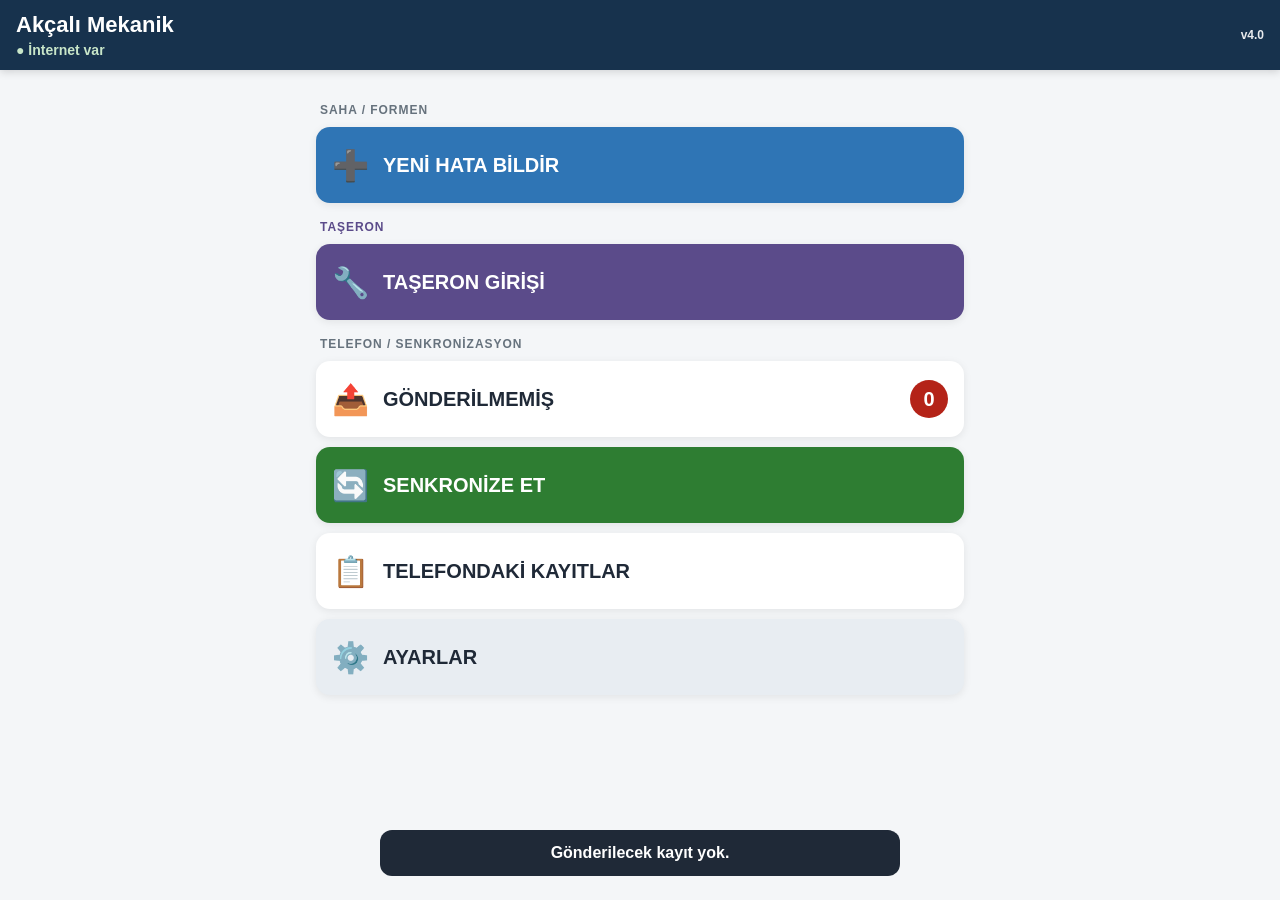
==== index.html @ 59348dcc "Add files via upload" ====
<!doctype html>
<html lang="tr">
<head>
  <meta charset="utf-8">
  <meta name="viewport" content="width=device-width,initial-scale=1,viewport-fit=cover">
  <meta name="theme-color" content="#17324D">
  <meta name="apple-mobile-web-app-capable" content="yes">
  <meta name="apple-mobile-web-app-status-bar-style" content="default">
  <meta name="apple-mobile-web-app-title" content="Akçalı Mekanik">
  <meta name="format-detection" content="telephone=no">
  <title>Akçalı Mekanik</title>
  <link rel="manifest" href="./manifest.webmanifest">
  <link rel="apple-touch-icon" sizes="180x180" href="./apple-touch-icon.png">
  <link rel="icon" type="image/png" sizes="192x192" href="./icon-192.png">
  <link rel="stylesheet" href="./styles.css">
</head>
<body>
<header class="app-header">
  <div>
    <h1>Akçalı Mekanik</h1>
    <p id="connectionStatus" class="status offline">Bağlantı kontrol ediliyor…</p>
  </div>
  <span id="versionLabel" class="version">v4.0</span>
</header>

<main class="container">
  <section id="iosInstallCard" class="install-card" hidden>
    <strong>📱 Telefona kur</strong>
    <p>iPhone: Safari → Paylaş → Ana Ekrana Ekle. Android: Chrome → Uygulamayı yükle / Ana ekrana ekle.</p>
    <button id="hideInstallCard" class="small-btn">Anladım</button>
  </section>

  <section id="homeView" class="view active">
    <div class="role-label">SAHA / FORMEN</div>
    <button class="home-btn primary" data-go="newView">
      <span class="icon">➕</span><span>YENİ HATA BİLDİR</span>
    </button>

    <div class="role-label contractor-label">TAŞERON</div>
    <button id="contractorHomeBtn" class="home-btn contractor">
      <span class="icon">🔧</span>
      <span id="contractorHomeText">TAŞERON GİRİŞİ</span>
    </button>

    <div class="role-label">TELEFON / SENKRONİZASYON</div>
    <button class="home-btn" data-go="pendingView">
      <span class="icon">📤</span><span>GÖNDERİLMEMİŞ</span>
      <strong id="pendingBadge" class="badge">0</strong>
    </button>

    <button id="syncBtn" class="home-btn success">
      <span class="icon">🔄</span><span>SENKRONİZE ET</span>
    </button>

    <button class="home-btn" data-go="recordsView">
      <span class="icon">📋</span><span>TELEFONDAKİ KAYITLAR</span>
    </button>

    <button class="home-btn secondary" data-go="settingsView">
      <span class="icon">⚙️</span><span>AYARLAR</span>
    </button>
  </section>

  <section id="newView" class="view">
    <div class="section-head">
      <button class="back-btn" data-go="homeView" aria-label="Geri">←</button>
      <div>
        <h2>Yeni Hata</h2>
        <p class="subtitle">Sırayla seç, açıklamayı yaz ve fotoğrafı ekle.</p>
      </div>
    </div>

    <form id="issueForm">
      <div class="field-card">
        <label for="blockSelect"><span class="step">1</span> Blok</label>
        <select id="blockSelect" required><option value="">Blok seç</option></select>
      </div>

      <div class="field-card">
        <label for="floorSelect"><span class="step">2</span> Kat</label>
        <select id="floorSelect" required><option value="">Kat seç</option></select>
      </div>

      <div class="field-card">
        <label for="locationInput"><span class="step">3</span> Mahal / Daire / Şaft</label>
        <input id="locationInput" type="text" enterkeyhint="done" maxlength="120" placeholder="Örn: Daire 21 Banyo" autocomplete="off" required>
      </div>

      <div class="field-card">
        <label for="issueSelect"><span class="step">4</span> Hata Türü</label>
        <select id="issueSelect" required><option value="">Hata türü seç</option></select>
      </div>

      <div class="field-card">
        <label for="prioritySelect"><span class="step">5</span> Öncelik</label>
        <select id="prioritySelect" required><option value="">Öncelik seç</option></select>
        <p class="field-hint"><b>Kritik:</b> kapatılacak imalat, güvenlik veya ciddi yeniden iş riski.</p>
      </div>

      <div class="field-card">
        <label for="contractorSelect"><span class="step">6</span> Sorumlu Taşeron</label>
        <select id="contractorSelect" required><option value="">Taşeron seç</option></select>
      </div>

      <div class="field-card">
        <label for="foremanSelect"><span class="step">7</span> Sorumlu Formen</label>
        <select id="foremanSelect" required><option value="">Formen seç</option></select>
      </div>

      <div class="field-card">
        <label for="noteInput"><span class="step">8</span> Kısa Açıklama</label>
        <textarea id="noteInput" rows="3" maxlength="250" placeholder="Örn: Pis su hattı ters eğimli" required></textarea>
        <div class="note-tools">
          <span class="field-hint">Zorunlu · en fazla 250 karakter</span>
          <button id="voiceBtn" type="button" class="voice-btn compact">🎙️ SESLE YAZ</button>
        </div>
      </div>

      <div class="field-card">
        <label for="termSelect"><span class="step">9</span> Termin Süresi</label>
        <select id="termSelect" required><option value="">Termin seç</option></select>
        <p id="duePreview" class="due-preview">Termin tarihi seçime göre hesaplanacak.</p>
      </div>

      <div class="field-card">
        <label for="photoInput"><span class="step">10</span> Hata Fotoğrafı</label>
        <input id="photoInput" class="photo-input" type="file" accept="image/*" required>
        <p class="field-hint">📷 Kamera açılmazsa Galeri / Fotoğraflar seçeneğini kullan.</p>
        <img id="photoPreview" class="photo-preview" hidden alt="Hata fotoğrafı önizleme">
      </div>

      <button type="submit" class="submit-btn save-btn">✅ HATAYI KAYDET</button>
    </form>
  </section>

  <section id="contractorLoginView" class="view">
    <div class="section-head">
      <button class="back-btn" data-go="homeView" aria-label="Geri">←</button>
      <div>
        <h2>Taşeron Girişi</h2>
        <p class="subtitle">Firmanı seç ve 4 haneli PIN'i gir.</p>
      </div>
    </div>

    <div class="field-card">
      <label for="contractorLoginSelect">Firma</label>
      <select id="contractorLoginSelect"><option value="">Firma seç</option></select>
    </div>

    <div class="field-card">
      <label for="contractorPin">4 Haneli PIN</label>
      <input id="contractorPin" type="password" inputmode="numeric" pattern="[0-9]*" maxlength="4" autocomplete="one-time-code" enterkeyhint="done" placeholder="••••">
      <p class="field-hint">PIN, mekanik ofis tarafından firmaya verilir.</p>
    </div>

    <label class="remember-row">
      <input id="rememberContractor" type="checkbox" checked>
      <span>Bu telefonu hatırla</span>
    </label>

    <button id="contractorLoginBtn" class="submit-btn contractor-action">🔐 GİRİŞ YAP</button>
    <p id="contractorLoginResult" class="help">İlk giriş için internet gerekir. Sonraki kullanımda telefon firmayı hatırlayabilir.</p>
  </section>

  <section id="contractorPanelView" class="view">
    <div class="section-head">
      <button class="back-btn" data-go="homeView" aria-label="Geri">←</button>
      <div class="grow">
        <h2 id="contractorPanelTitle">Taşeron Paneli</h2>
        <p id="contractorPanelStatus" class="subtitle">İşler yükleniyor…</p>
      </div>
      <button id="contractorLogoutBtn" class="small-btn danger-outline">Çıkış</button>
    </div>

    <div class="summary-grid">
      <div class="summary-box"><strong id="contractorOpenCount">0</strong><span>Açık</span></div>
      <div class="summary-box warning"><strong id="contractorOverdueCount">0</strong><span>Gecikmiş</span></div>
      <div class="summary-box waiting"><strong id="contractorWaitingCount">0</strong><span>Kontrol Bekliyor</span></div>
    </div>

    <button id="refreshContractorBtn" class="submit-btn contractor-action">↻ İŞLERİ YENİLE</button>
    <div id="contractorIssueList" class="card-list"></div>
  </section>

  <section id="correctionView" class="view">
    <div class="section-head">
      <button id="correctionBackBtn" class="back-btn" aria-label="Geri">←</button>
      <div>
        <h2>Düzeltme Bildir</h2>
        <p id="correctionRecordLabel" class="subtitle"></p>
      </div>
    </div>

    <div id="correctionIssueSummary" class="card"></div>

    <form id="correctionForm">
      <div class="field-card">
        <label for="correctionNote">Düzeltme Açıklaması</label>
        <textarea id="correctionNote" rows="3" maxlength="250" placeholder="Örn: Eksik kelepçeler tamamlandı" required></textarea>
        <p class="field-hint">Zorunlu · en fazla 250 karakter</p>
      </div>

      <div class="field-card">
        <label for="correctionPhotoInput">Düzeltme Fotoğrafı</label>
        <input id="correctionPhotoInput" class="photo-input" type="file" accept="image/*" required>
        <p class="field-hint">Kamera açılmazsa Galeri / Fotoğraflar seçeneğini kullan.</p>
        <img id="correctionPhotoPreview" class="photo-preview" hidden alt="Düzeltme fotoğrafı önizleme">
      </div>

      <button type="submit" class="submit-btn success-action">✅ DÜZELTMEYİ BİLDİR</button>
    </form>
  </section>

  <section id="pendingView" class="view">
    <div class="section-head">
      <button class="back-btn" data-go="homeView" aria-label="Geri">←</button>
      <h2>Gönderilmemiş</h2>
    </div>
    <div id="pendingList" class="card-list"></div>
    <button id="pendingSyncBtn" class="submit-btn">🔄 ŞİMDİ SENKRONİZE ET</button>
  </section>

  <section id="recordsView" class="view">
    <div class="section-head">
      <button class="back-btn" data-go="homeView" aria-label="Geri">←</button>
      <h2>Telefondaki Kayıtlar</h2>
    </div>
    <div id="recordsList" class="card-list"></div>
  </section>

  <section id="settingsView" class="view">
    <div class="section-head">
      <button class="back-btn" data-go="homeView" aria-label="Geri">←</button>
      <h2>Ayarlar</h2>
    </div>

    <label for="deviceName">Bu telefon / kullanıcı</label>
    <input id="deviceName" type="text" enterkeyhint="done" placeholder="Örn: Ahmet Formen">

    <label for="apiUrl">Bulut bağlantısı</label>
    <input id="apiUrl" type="url" enterkeyhint="done" inputmode="url" placeholder="https://script.google.com/macros/s/.../exec">

    <div class="settings-actions">
      <button id="testApiBtn" type="button" class="small-action">🔌 BAĞLANTIYI TEST ET</button>
      <button id="refreshConfigBtn" type="button" class="small-action">↻ LİSTELERİ GÜNCELLE</button>
      <button id="checkUpdateBtn" type="button" class="small-action">⬆️ GÜNCELLEMEYİ KONTROL ET</button>
    </div>

    <p id="apiTestResult" class="help">Bulut bağlantısı boşsa kayıtlar yalnızca telefonda kalır.</p>

    <button id="saveSettingsBtn" class="submit-btn">💾 AYARLARI KAYDET</button>
    <button id="exportBtn" class="submit-btn secondary-action">⬇️ CSV YEDEĞİ AL</button>
    <button id="purgeSyncedBtn" class="submit-btn danger-action">🧹 GÖNDERİLMİŞ KAYITLARI TELEFONDAN TEMİZLE</button>
  </section>

  <button id="keyboardDoneBtn" type="button" class="keyboard-done" hidden>⌨️ KLAVYEYİ KAPAT</button>
  <div id="toast" class="toast" hidden></div>
</main>

<script src="./app.js"></script>
</body>
</html>
---- styles.css ----
*{box-sizing:border-box}
:root{
  --navy:#17324D;--blue:#2F75B5;--green:#2E7D32;--red:#B42318;--amber:#B7791F;
  --purple:#5B4B8A;--bg:#F4F6F8;--text:#1F2937;--muted:#687582;--card:#FFFFFF;--border:#D6DCE2;
}
html,body{margin:0;padding:0;background:var(--bg);color:var(--text);font-family:-apple-system,BlinkMacSystemFont,"Segoe UI",Arial,sans-serif}
body{min-height:100vh;padding-bottom:env(safe-area-inset-bottom)}
button,input,select,textarea{font:inherit}
button{touch-action:manipulation;-webkit-tap-highlight-color:transparent}
.app-header{
  position:sticky;top:0;z-index:10;display:flex;align-items:center;justify-content:space-between;gap:12px;
  padding:calc(12px + env(safe-area-inset-top)) 16px 12px;background:var(--navy);color:#fff;
  box-shadow:0 2px 8px rgba(0,0,0,.15)
}
.app-header h1{font-size:22px;margin:0 0 4px}.version{font-size:12px;opacity:.9;font-weight:800}
.status{margin:0;font-size:14px;font-weight:800}.status.online{color:#C8E6C9}.status.offline{color:#FFE082}
.container{max-width:680px;margin:0 auto;padding:16px}.view{display:none}.view.active{display:block}
.install-card{background:#E8F1F8;border:2px solid #9CC3DF;border-radius:14px;padding:14px;margin-bottom:14px}
.install-card p{margin:8px 0 10px;line-height:1.4}
.role-label{margin:17px 4px 3px;font-size:12px;letter-spacing:.08em;font-weight:900;color:#66727D}
.contractor-label{color:var(--purple)}
.home-btn,.submit-btn{
  width:100%;min-height:76px;margin:10px 0;padding:16px;border:0;border-radius:14px;background:#fff;color:var(--text);
  box-shadow:0 2px 8px rgba(0,0,0,.08);font-size:20px;font-weight:850;text-align:left;
  display:flex;align-items:center;gap:14px;position:relative
}
.home-btn.primary,.submit-btn{background:var(--blue);color:#fff}.home-btn.success{background:var(--green);color:#fff}
.home-btn.secondary{background:#E8EDF2}.home-btn.contractor{background:var(--purple);color:#fff}
.icon{font-size:30px}.badge{margin-left:auto;display:inline-flex;align-items:center;justify-content:center;min-width:38px;height:38px;border-radius:999px;background:var(--red);color:#fff}
.section-head{display:flex;align-items:center;gap:12px;margin-bottom:14px}.section-head h2{margin:0;font-size:24px}.grow{flex:1}
.subtitle{margin:3px 0 0;color:var(--muted);font-size:14px}
.back-btn,.small-btn,.voice-btn,.small-action{border:0;border-radius:10px;background:#E8EDF2;padding:11px 14px;font-weight:800}
.back-btn{font-size:28px;line-height:1}.small-btn{color:var(--navy)}.danger-outline{color:var(--red);border:1px solid #E2B8B4;background:#fff}
.field-card{background:#fff;border:1px solid #E3E7EB;border-radius:14px;padding:13px 14px;margin:11px 0;box-shadow:0 1px 4px rgba(0,0,0,.04)}
label{display:flex;align-items:center;gap:9px;font-size:18px;font-weight:850;margin:0 0 9px}
.step{display:inline-flex;align-items:center;justify-content:center;width:29px;height:29px;border-radius:50%;background:var(--navy);color:white;font-size:15px;flex:0 0 auto}
input,select,textarea{width:100%;border:2px solid var(--border);border-radius:12px;padding:14px;background:#fff;font-size:19px;min-height:56px;color:var(--text)}
select{font-weight:700}select:invalid{color:var(--muted)}textarea{resize:vertical;font-size:17px}
.photo-input{font-size:16px;padding:11px}.photo-preview{width:100%;max-height:320px;object-fit:contain;margin-top:10px;border-radius:12px;background:#111}
.note-tools{display:flex;align-items:center;justify-content:space-between;gap:10px;margin-top:8px}.field-hint{margin:8px 2px 0;font-size:13px;color:var(--muted);line-height:1.35}
.voice-btn.compact{width:auto;min-height:44px;margin-top:0;white-space:nowrap}.due-preview{margin:9px 2px 0;font-weight:800;color:var(--navy)}
.submit-btn{text-align:center;justify-content:center}.save-btn{min-height:82px;font-size:22px;margin-top:16px}.secondary-action{background:#546E7A}
.danger-action{background:#8B2E2E}.contractor-action{background:var(--purple)}.success-action{background:var(--green)}
.settings-actions{display:grid;grid-template-columns:1fr 1fr;gap:8px;margin-top:10px}.small-action{min-height:48px}
.help{background:#FFF8E1;border-left:5px solid #D69E2E;padding:12px;border-radius:8px;line-height:1.45}
.remember-row{background:#fff;border:1px solid var(--border);border-radius:12px;padding:13px;margin:12px 0;font-size:16px}.remember-row input{width:24px;min-height:24px}
.summary-grid{display:grid;grid-template-columns:repeat(3,1fr);gap:8px;margin:10px 0}.summary-box{background:#fff;border-radius:12px;padding:12px;text-align:center;border:1px solid var(--border)}
.summary-box strong{display:block;font-size:27px;color:var(--navy)}.summary-box span{font-size:12px;font-weight:800;color:var(--muted)}
.summary-box.warning strong{color:var(--red)}.summary-box.waiting strong{color:var(--purple)}
.card-list{display:grid;gap:12px;margin:12px 0}.card{background:var(--card);border:1px solid var(--border);border-radius:14px;padding:14px;box-shadow:0 1px 5px rgba(0,0,0,.06)}
.card h3{margin:0 0 8px;font-size:18px}.card p{margin:5px 0;font-size:15px;line-height:1.35}.card img{width:100%;max-height:260px;object-fit:contain;border-radius:10px;margin-top:8px;background:#F2F2F2}
.card-actions{display:grid;gap:8px;margin-top:12px}.card-action{width:100%;border:0;border-radius:10px;padding:13px;font-weight:850;font-size:16px;background:var(--purple);color:#fff}
.card-action[disabled]{background:#A8ADB4;color:#fff}
.tag{display:inline-block;margin:3px 4px 3px 0;padding:5px 9px;border-radius:999px;font-size:12px;font-weight:850}
.tag.pending{background:#FFF3CD;color:#7A5A00}.tag.synced{background:#D7F0DB;color:#1C6B2C}.tag.critical{background:#FDE2E0;color:#9C1C16}
.tag.high{background:#FCE8D5;color:#9A4B00}.tag.normal{background:#E5EEF8;color:#245A86}.tag.low{background:#E9F3EA;color:#2F6C35}
.tag.overdue{background:#FDE2E0;color:#9C1C16}.tag.waiting{background:#ECE7F7;color:#55417F}.tag.rejected{background:#FFE4CC;color:#8B4600}
.photo-link{display:inline-block;margin-top:8px;font-weight:800;color:var(--blue);text-decoration:none}
.empty-card{text-align:center;color:var(--muted)}
.keyboard-done{position:fixed;right:14px;bottom:calc(14px + env(safe-area-inset-bottom));z-index:120;border:0;border-radius:12px;padding:12px 14px;background:var(--navy);color:#fff;font-weight:850;font-size:15px;box-shadow:0 3px 12px rgba(0,0,0,.22)}
.toast{position:fixed;left:50%;bottom:calc(24px + env(safe-area-inset-bottom));transform:translateX(-50%);width:min(90vw,520px);padding:14px;border-radius:12px;background:#1F2937;color:#fff;font-weight:800;text-align:center;z-index:150}
@media(max-width:430px){
  .home-btn{font-size:18px}.settings-actions{grid-template-columns:1fr}.field-card{padding:12px}.save-btn{font-size:20px}
  .note-tools{align-items:stretch;flex-direction:column}.voice-btn.compact{width:100%}.summary-grid{grid-template-columns:1fr 1fr 1fr}
}
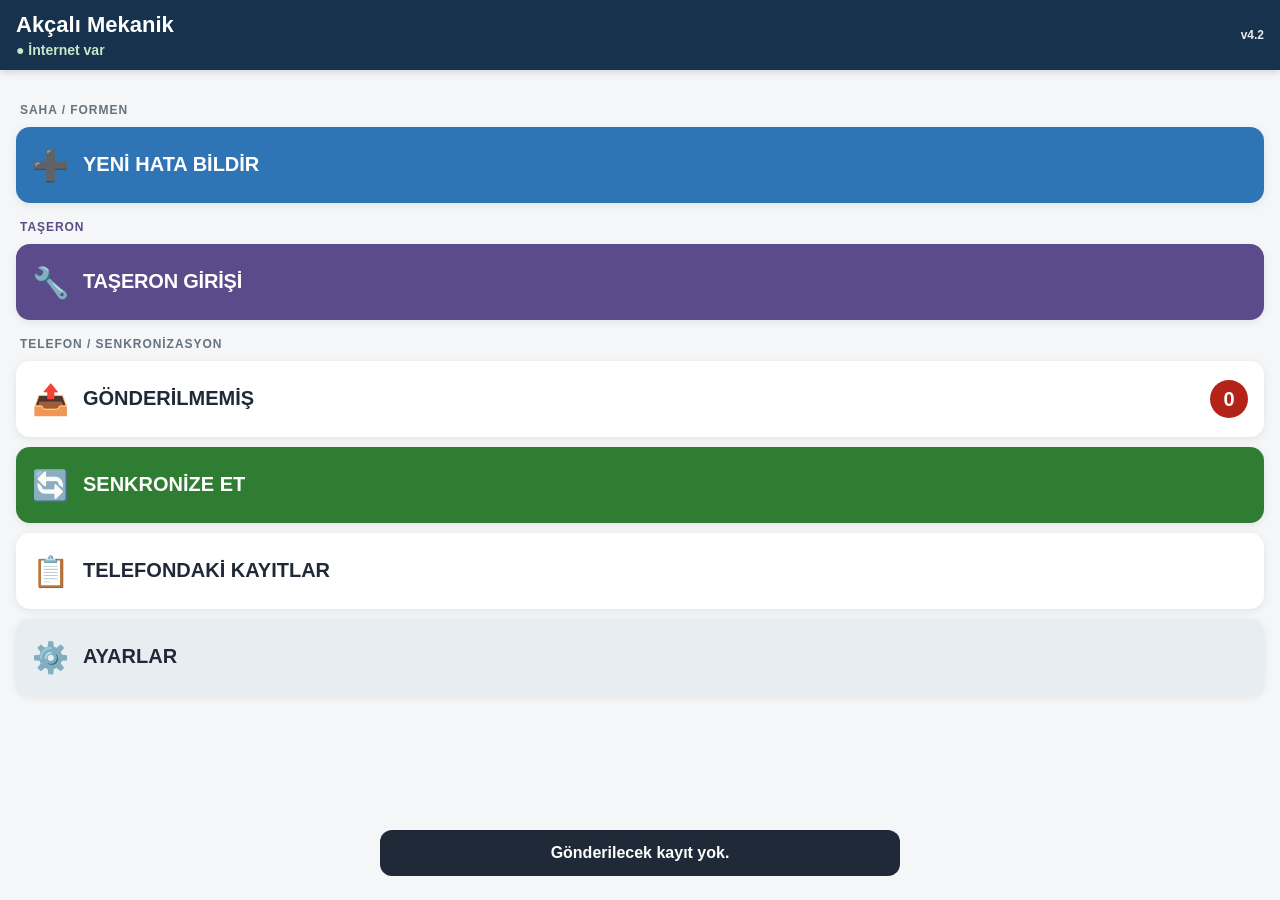
==== commit 9fb073ba: "Add files via upload" ====
--- a/index.html
+++ b/index.html
@@ -20,7 +20,7 @@
     <h1>Akçalı Mekanik</h1>
     <p id="connectionStatus" class="status offline">Bağlantı kontrol ediliyor…</p>
   </div>
-  <span id="versionLabel" class="version">v4.0</span>
+  <span id="versionLabel" class="version">v4.2</span>
 </header>
 
 <main class="container">
@@ -126,6 +126,7 @@
         <label for="photoInput"><span class="step">10</span> Hata Fotoğrafı</label>
         <input id="photoInput" class="photo-input" type="file" accept="image/*" required>
         <p class="field-hint">📷 Kamera açılmazsa Galeri / Fotoğraflar seçeneğini kullan.</p>
+        <p id="photoProcessStatus" class="process-status" aria-live="polite"></p>
         <img id="photoPreview" class="photo-preview" hidden alt="Hata fotoğrafı önizleme">
       </div>
 
@@ -204,6 +205,7 @@
         <label for="correctionPhotoInput">Düzeltme Fotoğrafı</label>
         <input id="correctionPhotoInput" class="photo-input" type="file" accept="image/*" required>
         <p class="field-hint">Kamera açılmazsa Galeri / Fotoğraflar seçeneğini kullan.</p>
+        <p id="correctionPhotoProcessStatus" class="process-status" aria-live="polite"></p>
         <img id="correctionPhotoPreview" class="photo-preview" hidden alt="Düzeltme fotoğrafı önizleme">
       </div>
 
--- a/styles.css
+++ b/styles.css
@@ -62,4 +62,153 @@
 @media(max-width:430px){
   .home-btn{font-size:18px}.settings-actions{grid-template-columns:1fr}.field-card{padding:12px}.save-btn{font-size:20px}
   .note-tools{align-items:stretch;flex-direction:column}.voice-btn.compact{width:100%}.summary-grid{grid-template-columns:1fr 1fr 1fr}
-}+}
+.secure-photo{
+  margin-top:10px;
+  min-height:74px;
+  display:flex;
+  align-items:center;
+  justify-content:center;
+  background:#F1F4F7;
+  border:1px dashed #B9C1C9;
+  border-radius:12px;
+  overflow:hidden;
+}
+.secure-photo img{
+  width:100%;
+  max-height:320px;
+  object-fit:contain;
+  background:#111;
+}
+.photo-load-btn{
+  width:100%;
+  min-height:58px;
+  border:0;
+  background:#E8EDF2;
+  color:#17324D;
+  font-weight:850;
+  font-size:16px;
+}
+.photo-load-btn:disabled{opacity:.7}
+.photo-error{padding:12px;color:#9C1C16;font-weight:800;text-align:center;font-size:14px}
+
+/* ===== v4.2 mobil uyumluluk / uzun isim / hızlı dokunma ===== */
+html{
+  -webkit-text-size-adjust:100%;
+  text-size-adjust:100%;
+  touch-action:manipulation;
+  overflow-x:hidden;
+}
+body{
+  width:100%;
+  max-width:100%;
+  overflow-x:hidden;
+  overscroll-behavior-y:contain;
+}
+.container,.view,.field-card,.card,.section-head,.app-header{min-width:0;max-width:100%}
+button,.home-btn,.submit-btn,.small-btn,.small-action,.card-action,.photo-load-btn{
+  touch-action:manipulation;
+  cursor:pointer;
+  user-select:none;
+  -webkit-user-select:none;
+}
+button:active,.home-btn:active,.submit-btn:active,.small-btn:active,.small-action:active,.card-action:active,.photo-load-btn:active{
+  transform:scale(.985);
+}
+button[disabled]{transform:none;cursor:default}
+
+.home-btn{align-items:center}
+.home-btn > span:not(.icon){
+  flex:1 1 auto;
+  min-width:0;
+  max-width:100%;
+  line-height:1.18;
+  white-space:normal;
+  overflow-wrap:anywhere;
+  word-break:break-word;
+}
+.home-btn.contractor > span:not(.icon){
+  font-size:clamp(15px,4.6vw,20px);
+  letter-spacing:-.01em;
+}
+.icon{flex:0 0 auto}
+.badge{flex:0 0 auto}
+
+.app-header > div{min-width:0;flex:1 1 auto}
+.app-header h1,.app-header p,
+.section-head h2,.subtitle,
+.card h3,.card p,.help,.field-hint,.due-preview{
+  max-width:100%;
+  overflow-wrap:anywhere;
+  word-break:break-word;
+}
+.version{flex:0 0 auto}
+.section-head{min-width:0}
+.section-head .grow{min-width:0;flex:1 1 auto}
+.section-head .small-btn,.section-head .back-btn{flex:0 0 auto}
+#contractorPanelTitle{
+  font-size:clamp(18px,5.4vw,24px);
+  line-height:1.08;
+  overflow-wrap:anywhere;
+  word-break:break-word;
+}
+
+input,select,textarea{
+  min-width:0;
+  max-width:100%;
+}
+select{
+  white-space:nowrap;
+  overflow:hidden;
+  text-overflow:ellipsis;
+  padding-right:42px;
+}
+option{font-size:16px}
+label{min-width:0;max-width:100%;overflow-wrap:anywhere}
+
+.card-action,.submit-btn,.small-action,.small-btn{
+  white-space:normal;
+  overflow-wrap:anywhere;
+  word-break:break-word;
+}
+.tag{
+  max-width:100%;
+  white-space:normal;
+  overflow-wrap:anywhere;
+  word-break:break-word;
+}
+.summary-grid{grid-template-columns:repeat(3,minmax(0,1fr))}
+.summary-box{min-width:0;padding:10px 6px}
+.summary-box span{display:block;overflow-wrap:anywhere;line-height:1.1}
+.secure-photo{max-width:100%}
+.secure-photo img,.photo-preview,.card img{max-width:100%;height:auto}
+.process-status{min-height:18px;margin:6px 2px 0;font-size:13px;font-weight:800;color:#546E7A}
+.process-status.ok{color:#2E7D32}
+.process-status.error{color:#B42318}
+.busy-label{opacity:.88}
+
+@media(max-width:360px){
+  .container{padding:10px}
+  .app-header{padding-left:10px;padding-right:10px}
+  .app-header h1{font-size:19px}
+  .home-btn,.submit-btn{padding:13px;gap:10px;min-height:68px}
+  .home-btn{font-size:16px}
+  .icon{font-size:25px}
+  .section-head{gap:8px}
+  .back-btn{font-size:24px;padding:9px 11px}
+  .small-btn{padding:9px 10px;font-size:13px}
+  .field-card{padding:10px}
+  label{font-size:16px}
+  input,select,textarea{font-size:17px;padding:12px}
+  .summary-box strong{font-size:23px}
+  .summary-box span{font-size:10px}
+}
+@media(max-width:320px){
+  .container{padding:8px}
+  .app-header h1{font-size:18px}
+  .status{font-size:12px}
+  .version{font-size:11px}
+  .home-btn.contractor > span:not(.icon){font-size:14px}
+  #contractorPanelTitle{font-size:17px}
+  .section-head .small-btn{font-size:12px}
+}
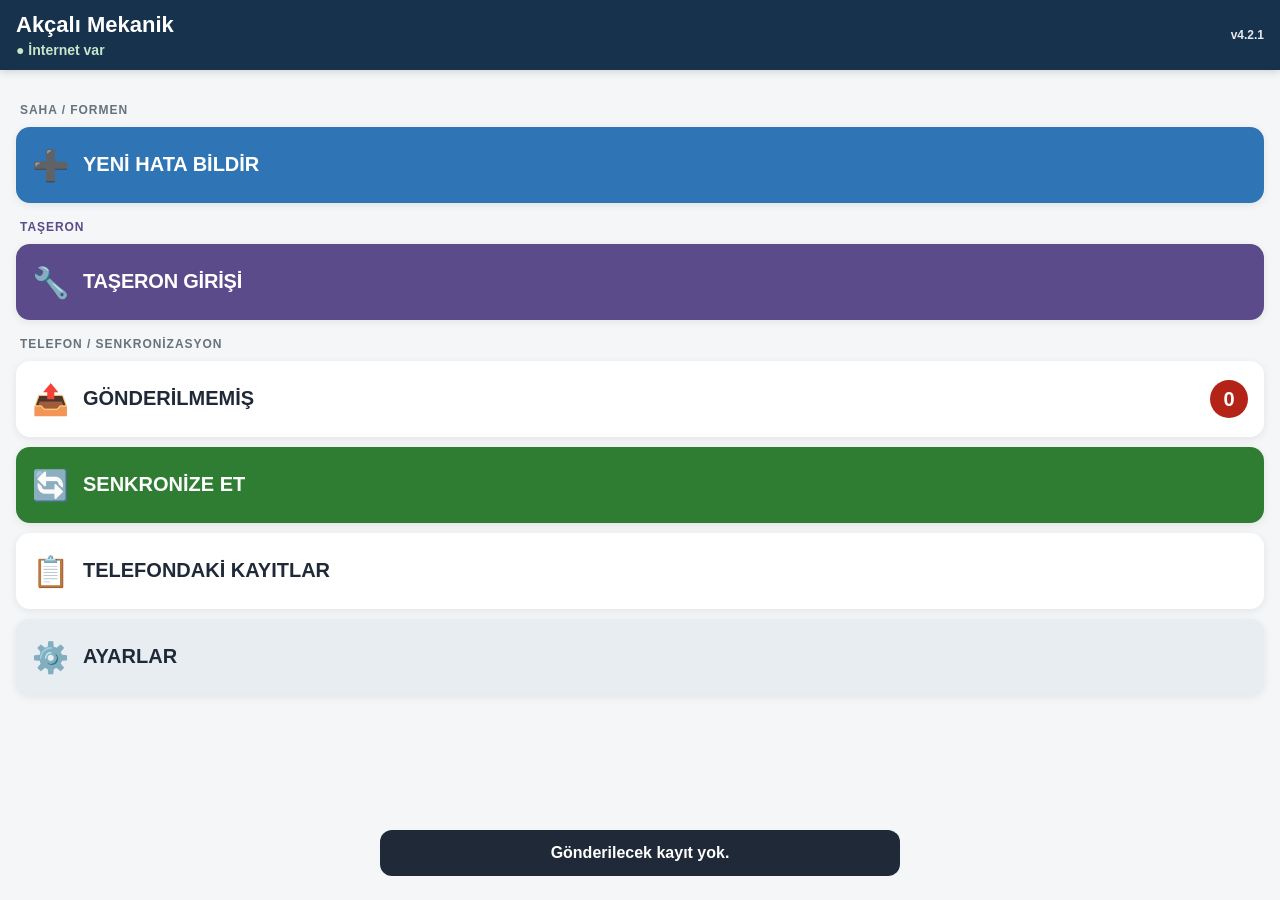
==== commit 6049e4e1: "Add files via upload" ====
--- a/index.html
+++ b/index.html
@@ -20,7 +20,7 @@
     <h1>Akçalı Mekanik</h1>
     <p id="connectionStatus" class="status offline">Bağlantı kontrol ediliyor…</p>
   </div>
-  <span id="versionLabel" class="version">v4.2</span>
+  <span id="versionLabel" class="version">v4.2.1</span>
 </header>
 
 <main class="container">
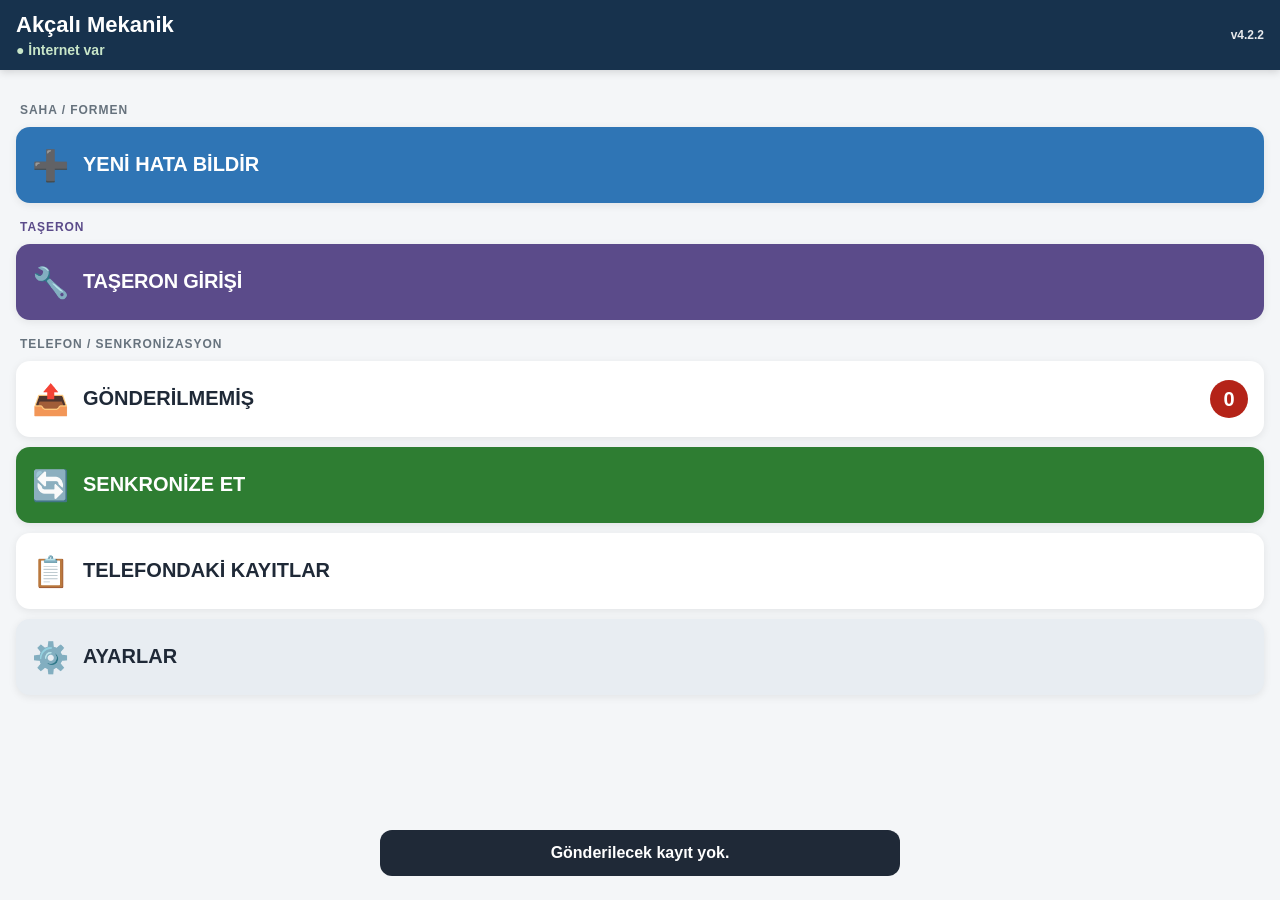
==== commit d9f684ba: "Add files via upload" ====
--- a/index.html
+++ b/index.html
@@ -20,7 +20,7 @@
     <h1>Akçalı Mekanik</h1>
     <p id="connectionStatus" class="status offline">Bağlantı kontrol ediliyor…</p>
   </div>
-  <span id="versionLabel" class="version">v4.2.1</span>
+  <span id="versionLabel" class="version">v4.2.2</span>
 </header>
 
 <main class="container">
--- a/styles.css
+++ b/styles.css
@@ -212,3 +212,31 @@
   #contractorPanelTitle{font-size:17px}
   .section-head .small-btn{font-size:12px}
 }
+
+/* ===== v4.2.2: gönderim doğrulama / iptal ===== */
+.cancel-send-btn{
+  width:100%;
+  min-height:52px;
+  margin-top:12px;
+  border:2px solid #B42318;
+  border-radius:12px;
+  background:#FFF;
+  color:#B42318;
+  font-size:15px;
+  font-weight:900;
+  letter-spacing:.01em;
+  touch-action:manipulation;
+}
+.cancel-send-btn:active{transform:scale(.985)}
+.cancel-send-btn:disabled{opacity:.65;transform:none}
+.sync-note{
+  margin-top:8px;
+  padding:9px 10px;
+  border-radius:10px;
+  background:#F3F6F9;
+  color:#526170;
+  font-size:13px;
+  font-weight:750;
+  line-height:1.35;
+  overflow-wrap:anywhere;
+}
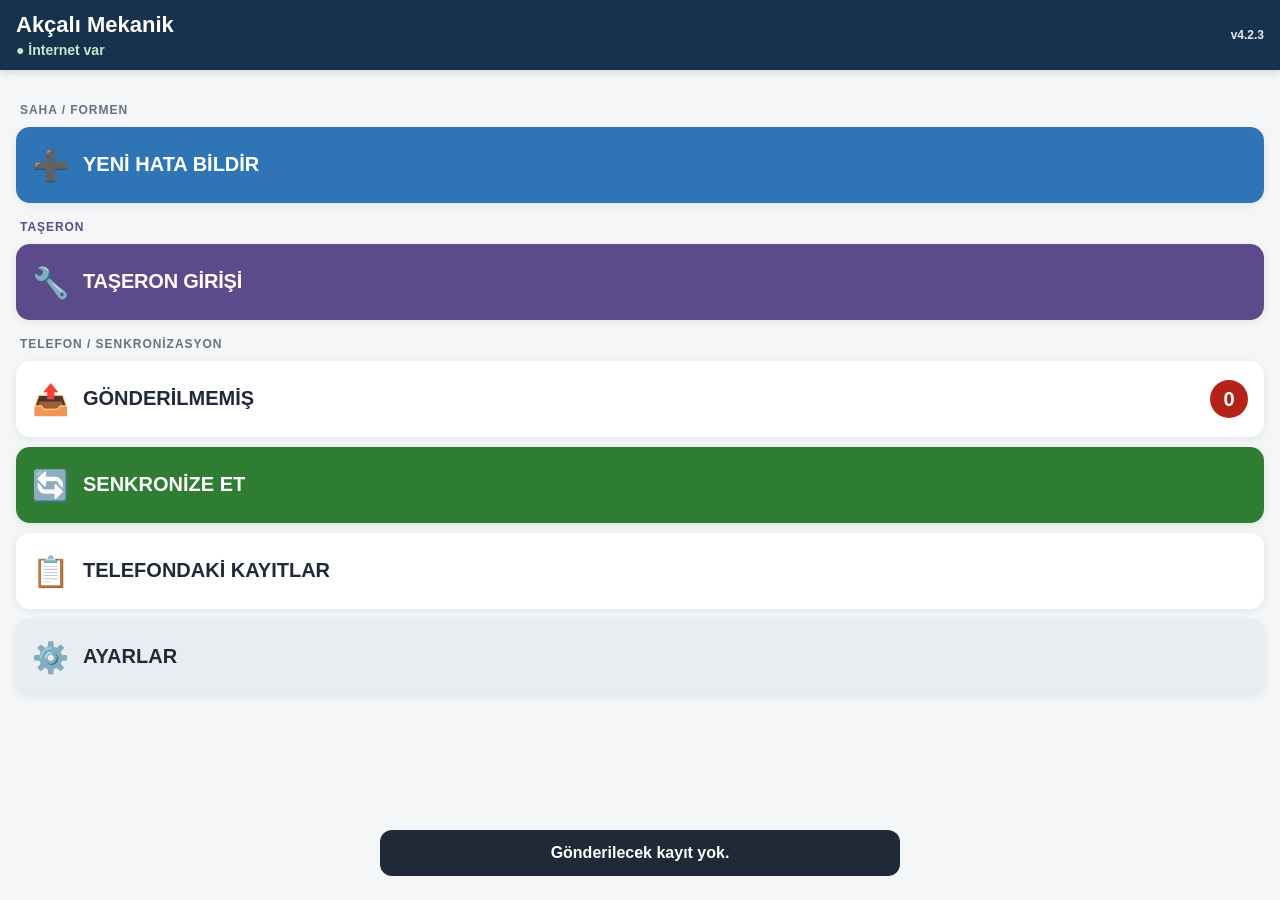
==== commit ffca8b52: "Add files via upload" ====
--- a/index.html
+++ b/index.html
@@ -20,7 +20,7 @@
     <h1>Akçalı Mekanik</h1>
     <p id="connectionStatus" class="status offline">Bağlantı kontrol ediliyor…</p>
   </div>
-  <span id="versionLabel" class="version">v4.2.2</span>
+  <span id="versionLabel" class="version">v4.2.3</span>
 </header>
 
 <main class="container">
@@ -61,7 +61,7 @@
     </button>
   </section>
 
-  <section id="newView" class="view">
+  <section id="newView" class="view scroll-view">
     <div class="section-head">
       <button class="back-btn" data-go="homeView" aria-label="Geri">←</button>
       <div>
@@ -70,7 +70,7 @@
       </div>
     </div>
 
-    <form id="issueForm">
+    <form id="issueForm" class="scroll-form">
       <div class="field-card">
         <label for="blockSelect"><span class="step">1</span> Blok</label>
         <select id="blockSelect" required><option value="">Blok seç</option></select>
@@ -183,7 +183,7 @@
     <div id="contractorIssueList" class="card-list"></div>
   </section>
 
-  <section id="correctionView" class="view">
+  <section id="correctionView" class="view scroll-view">
     <div class="section-head">
       <button id="correctionBackBtn" class="back-btn" aria-label="Geri">←</button>
       <div>
@@ -194,7 +194,7 @@
 
     <div id="correctionIssueSummary" class="card"></div>
 
-    <form id="correctionForm">
+    <form id="correctionForm" class="scroll-form">
       <div class="field-card">
         <label for="correctionNote">Düzeltme Açıklaması</label>
         <textarea id="correctionNote" rows="3" maxlength="250" placeholder="Örn: Eksik kelepçeler tamamlandı" required></textarea>
--- a/styles.css
+++ b/styles.css
@@ -240,3 +240,74 @@
   line-height:1.35;
   overflow-wrap:anywhere;
 }
+
+
+/* ===== v4.2.3 Android dikey kaydırma düzeltmesi ===== */
+html{
+  height:auto !important;
+  min-height:100% !important;
+  overflow-x:hidden !important;
+  overflow-y:auto !important;
+  touch-action:auto !important;
+  overscroll-behavior-y:auto !important;
+}
+body{
+  height:auto !important;
+  min-height:100vh !important;
+  min-height:100svh !important;
+  overflow-x:hidden !important;
+  overflow-y:auto !important;
+  touch-action:pan-y pinch-zoom !important;
+  overscroll-behavior-y:auto !important;
+  -webkit-overflow-scrolling:touch;
+}
+main.container{
+  height:auto !important;
+  min-height:0 !important;
+  overflow:visible !important;
+  touch-action:pan-y pinch-zoom !important;
+}
+.view,
+.view.active{
+  height:auto !important;
+  max-height:none !important;
+  overflow:visible !important;
+}
+.view.active{
+  touch-action:pan-y pinch-zoom !important;
+}
+.scroll-view,
+.scroll-form,
+#newView,
+#newView form,
+#correctionView,
+#correctionView form{
+  height:auto !important;
+  max-height:none !important;
+  overflow:visible !important;
+  touch-action:pan-y pinch-zoom !important;
+}
+#newView .field-card,
+#correctionView .field-card{
+  touch-action:pan-y pinch-zoom !important;
+}
+input,
+select,
+textarea,
+.photo-input{
+  touch-action:auto !important;
+}
+button{
+  touch-action:manipulation;
+}
+#newView,
+#correctionView{
+  padding-bottom:calc(120px + env(safe-area-inset-bottom));
+}
+#issueForm,
+#correctionForm{
+  padding-bottom:24px;
+}
+@supports not (height:100svh){
+  body{min-height:100vh !important;}
+}
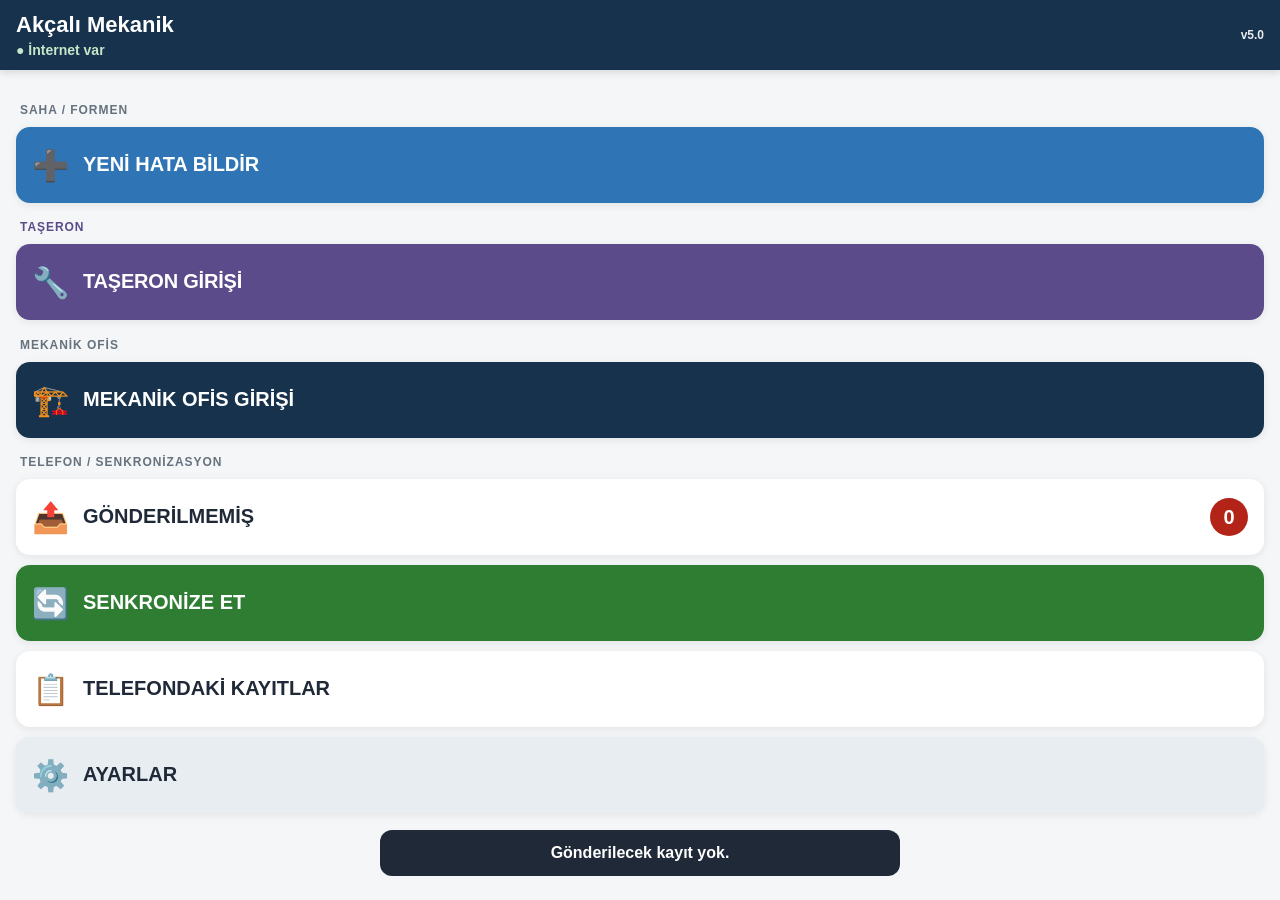
==== commit ba2b07fb: "Add files via upload" ====
--- a/index.html
+++ b/index.html
@@ -20,7 +20,7 @@
     <h1>Akçalı Mekanik</h1>
     <p id="connectionStatus" class="status offline">Bağlantı kontrol ediliyor…</p>
   </div>
-  <span id="versionLabel" class="version">v4.2.3</span>
+  <span id="versionLabel" class="version">v5.0</span>
 </header>
 
 <main class="container">
@@ -40,6 +40,12 @@
     <button id="contractorHomeBtn" class="home-btn contractor">
       <span class="icon">🔧</span>
       <span id="contractorHomeText">TAŞERON GİRİŞİ</span>
+    </button>
+
+    <div class="role-label office-label">MEKANİK OFİS</div>
+    <button id="officeHomeBtn" class="home-btn office">
+      <span class="icon">🏗️</span>
+      <span id="officeHomeText">MEKANİK OFİS GİRİŞİ</span>
     </button>
 
     <div class="role-label">TELEFON / SENKRONİZASYON</div>
@@ -213,6 +219,125 @@
     </form>
   </section>
 
+
+  <section id="officeLoginView" class="view scroll-view">
+    <div class="section-head">
+      <button class="back-btn" data-go="homeView" aria-label="Geri">←</button>
+      <div>
+        <h2>Mekanik Ofis Girişi</h2>
+        <p class="subtitle">Kullanıcını seç ve 4 haneli PIN'ini gir.</p>
+      </div>
+    </div>
+
+    <div class="field-card">
+      <label for="officeLoginSelect">Mekanik Ofis Kullanıcısı</label>
+      <select id="officeLoginSelect"><option value="">Kullanıcı seç</option></select>
+    </div>
+
+    <div class="field-card">
+      <label for="officePin">4 Haneli PIN</label>
+      <input id="officePin" type="password" inputmode="numeric" pattern="[0-9]*" maxlength="4" autocomplete="one-time-code" enterkeyhint="done" placeholder="••••">
+      <p class="field-hint">PIN yalnız mekanik ofis yetkilileri içindir.</p>
+    </div>
+
+    <label class="remember-row">
+      <input id="rememberOffice" type="checkbox" checked>
+      <span>Bu telefonu hatırla</span>
+    </label>
+
+    <button id="officeLoginBtn" class="submit-btn office-action">🔐 OFİS GİRİŞİ</button>
+    <p id="officeLoginResult" class="help">İlk giriş için internet gerekir.</p>
+  </section>
+
+  <section id="officePanelView" class="view scroll-view">
+    <div class="section-head">
+      <button class="back-btn" data-go="homeView" aria-label="Geri">←</button>
+      <div class="grow">
+        <h2 id="officePanelTitle">Mekanik Ofis</h2>
+        <p id="officePanelStatus" class="subtitle">Dashboard yükleniyor…</p>
+      </div>
+      <button id="officeLogoutBtn" class="small-btn danger-outline">Çıkış</button>
+    </div>
+
+    <div class="office-kpi-grid">
+      <button class="office-kpi" data-office-filter="all"><strong id="officeOpenCount">0</strong><span>Açık</span></button>
+      <button class="office-kpi danger" data-office-filter="overdue"><strong id="officeOverdueCount">0</strong><span>Gecikmiş</span></button>
+      <button class="office-kpi waiting" data-office-filter="waiting"><strong id="officeWaitingCount">0</strong><span>Kontrol Bekliyor</span></button>
+      <button class="office-kpi critical" data-office-filter="critical"><strong id="officeCriticalCount">0</strong><span>Kritik</span></button>
+      <div class="office-kpi success"><strong id="officeClosedWeekCount">0</strong><span>Bu Hafta Kapandı</span></div>
+      <div class="office-kpi"><strong id="officeAvgClose">—</strong><span>Ort. Kapanma</span></div>
+    </div>
+
+    <div class="dashboard-section">
+      <div class="dashboard-head">
+        <h3>Taşeron Durumu</h3>
+        <span>Açık / Gecikmiş</span>
+      </div>
+      <div id="officeContractorBreakdown" class="dashboard-list"></div>
+    </div>
+
+    <div class="dashboard-two-col">
+      <div class="dashboard-section">
+        <div class="dashboard-head"><h3>Bloklar</h3><span>Açık</span></div>
+        <div id="officeBlockBreakdown" class="dashboard-list compact-list"></div>
+      </div>
+      <div class="dashboard-section">
+        <div class="dashboard-head"><h3>Hata Türleri</h3><span>Açık</span></div>
+        <div id="officeIssueBreakdown" class="dashboard-list compact-list"></div>
+      </div>
+    </div>
+
+    <div class="office-work-head">
+      <h3>Saha İşleri</h3>
+      <button id="refreshOfficeBtn" class="small-btn">↻ Yenile</button>
+    </div>
+
+    <div id="officeFilterBar" class="filter-bar">
+      <button type="button" class="filter-chip active" data-office-filter="all">Tümü</button>
+      <button type="button" class="filter-chip" data-office-filter="waiting">Kontrol Bekliyor</button>
+      <button type="button" class="filter-chip" data-office-filter="overdue">Gecikmiş</button>
+      <button type="button" class="filter-chip" data-office-filter="critical">Kritik / Yüksek</button>
+    </div>
+
+    <div id="officeIssueList" class="card-list"></div>
+  </section>
+
+  <section id="officeDetailView" class="view scroll-view">
+    <div class="section-head">
+      <button id="officeDetailBackBtn" class="back-btn" aria-label="Geri">←</button>
+      <div class="grow">
+        <h2>Mekanik Kontrol</h2>
+        <p id="officeDetailRecordLabel" class="subtitle"></p>
+      </div>
+    </div>
+
+    <div id="officeDetailSummary" class="card"></div>
+
+    <div class="dashboard-section">
+      <h3>Kontrol Kararı</h3>
+
+      <div class="field-card">
+        <label for="officeDecisionNote">Kontrol Notu / Red Sebebi</label>
+        <textarea id="officeDecisionNote" rows="3" maxlength="250" placeholder="Red veya yeni termin için açıklama yaz"></textarea>
+        <p class="field-hint">Red ve yeni termin işlemlerinde zorunludur.</p>
+      </div>
+
+      <div class="field-card">
+        <label for="officeDecisionTerm">Yeni Termin</label>
+        <select id="officeDecisionTerm"><option value="">Termin seç</option></select>
+        <p id="officeDecisionDuePreview" class="due-preview">Red / yeni termin işleminde kullanılır.</p>
+      </div>
+
+      <div class="office-decision-actions">
+        <button id="officeCloseBtn" type="button" class="submit-btn success-action">✅ ONAYLA VE KAPAT</button>
+        <button id="officeRejectBtn" type="button" class="submit-btn danger-action">↩️ REDDET + YENİ TERMİN</button>
+        <button id="officeNewDueBtn" type="button" class="submit-btn secondary-action">📅 YENİ TERMİN VER</button>
+      </div>
+
+      <p id="officeDecisionResult" class="help"></p>
+    </div>
+  </section>
+
   <section id="pendingView" class="view">
     <div class="section-head">
       <button class="back-btn" data-go="homeView" aria-label="Geri">←</button>
--- a/styles.css
+++ b/styles.css
@@ -311,3 +311,187 @@
 @supports not (height:100svh){
   body{min-height:100vh !important;}
 }
+
+
+/* ===== v5.0 Mekanik Ofis + Dashboard ===== */
+.office-label{margin-top:18px}
+.home-btn.office{
+  background:#17324D;
+  color:#fff;
+  border-color:#17324D;
+}
+.office-action{background:#17324D;color:#fff}
+.office-kpi-grid{
+  display:grid;
+  grid-template-columns:repeat(3,minmax(0,1fr));
+  gap:9px;
+  margin:12px 0 16px;
+}
+.office-kpi{
+  min-width:0;
+  min-height:82px;
+  padding:10px 6px;
+  border:1px solid #D9E1E8;
+  border-radius:14px;
+  background:#fff;
+  color:#17324D;
+  display:flex;
+  flex-direction:column;
+  align-items:center;
+  justify-content:center;
+  text-align:center;
+  touch-action:manipulation;
+}
+button.office-kpi:active{transform:scale(.985)}
+.office-kpi strong{font-size:26px;line-height:1}
+.office-kpi span{
+  margin-top:6px;
+  font-size:11px;
+  font-weight:850;
+  line-height:1.15;
+  overflow-wrap:anywhere;
+}
+.office-kpi.danger{border-color:#F1B8B3;background:#FFF6F5;color:#A61B12}
+.office-kpi.waiting{border-color:#E8D89A;background:#FFFBEB;color:#765D00}
+.office-kpi.critical{border-color:#E7A5A5;background:#FFF1F1;color:#8F1111}
+.office-kpi.success{border-color:#A8D5B5;background:#F2FBF5;color:#1F6B37}
+
+.dashboard-section{
+  margin:12px 0;
+  padding:12px;
+  border:1px solid #DCE3EA;
+  border-radius:14px;
+  background:#fff;
+  min-width:0;
+}
+.dashboard-section h3{margin:0 0 8px;color:#17324D}
+.dashboard-head,.office-work-head{
+  display:flex;
+  align-items:center;
+  justify-content:space-between;
+  gap:10px;
+  min-width:0;
+}
+.dashboard-head h3,.office-work-head h3{margin:0}
+.dashboard-head span{font-size:11px;font-weight:800;color:#6B7785}
+.dashboard-two-col{
+  display:grid;
+  grid-template-columns:minmax(0,1fr) minmax(0,1fr);
+  gap:10px;
+}
+.dashboard-list{display:flex;flex-direction:column;gap:7px}
+.dashboard-row{
+  display:grid;
+  grid-template-columns:minmax(0,1fr) auto;
+  gap:8px;
+  align-items:center;
+  padding:8px 0;
+  border-bottom:1px solid #EDF1F4;
+  min-width:0;
+}
+.dashboard-row:last-child{border-bottom:0}
+.dashboard-row .name{
+  min-width:0;
+  font-size:13px;
+  font-weight:800;
+  overflow-wrap:anywhere;
+  word-break:break-word;
+}
+.dashboard-row .value{
+  font-size:13px;
+  font-weight:900;
+  white-space:nowrap;
+}
+.dashboard-row .sub{
+  display:block;
+  margin-top:2px;
+  font-size:11px;
+  color:#71808E;
+  font-weight:700;
+}
+.compact-list .dashboard-row{padding:6px 0}
+
+.office-work-head{margin-top:18px}
+.filter-bar{
+  display:flex;
+  gap:7px;
+  overflow-x:auto;
+  padding:8px 0 10px;
+  -webkit-overflow-scrolling:touch;
+  scrollbar-width:none;
+}
+.filter-bar::-webkit-scrollbar{display:none}
+.filter-chip{
+  flex:0 0 auto;
+  border:1px solid #CBD5DF;
+  border-radius:999px;
+  background:#fff;
+  color:#334D65;
+  padding:9px 12px;
+  font-size:13px;
+  font-weight:850;
+  touch-action:manipulation;
+}
+.filter-chip.active{background:#17324D;color:#fff;border-color:#17324D}
+.office-card-control{border-left:5px solid #D79B00}
+.office-card-overdue{border-left:5px solid #B42318}
+.office-card-critical{box-shadow:0 0 0 2px rgba(180,35,24,.08)}
+.office-card-meta{
+  display:grid;
+  grid-template-columns:minmax(0,1fr) minmax(0,1fr);
+  gap:5px 10px;
+  margin:8px 0;
+}
+.office-card-meta p{margin:0;min-width:0;overflow-wrap:anywhere}
+.office-open-btn{margin-top:10px}
+
+.office-photo-grid{
+  display:grid;
+  grid-template-columns:minmax(0,1fr) minmax(0,1fr);
+  gap:10px;
+  margin:12px 0;
+}
+.office-photo-panel{
+  min-width:0;
+  padding:8px;
+  border:1px solid #E0E6EC;
+  border-radius:12px;
+  background:#FAFBFC;
+}
+.office-photo-panel h4{margin:0 0 7px;font-size:13px;color:#42576B}
+.office-decision-actions{
+  display:grid;
+  grid-template-columns:1fr;
+  gap:9px;
+}
+.office-detail-status{
+  padding:8px 10px;
+  border-radius:10px;
+  background:#EEF3F7;
+  font-weight:850;
+  overflow-wrap:anywhere;
+}
+.office-detail-note{
+  padding:10px;
+  border-radius:10px;
+  background:#FFF9E8;
+  border:1px solid #F0DEA0;
+  overflow-wrap:anywhere;
+}
+.office-empty{
+  padding:18px 12px;
+  text-align:center;
+  color:#637383;
+  font-weight:800;
+}
+
+@media(max-width:420px){
+  .office-kpi-grid{grid-template-columns:repeat(2,minmax(0,1fr))}
+  .dashboard-two-col{grid-template-columns:1fr}
+  .office-photo-grid{grid-template-columns:1fr}
+}
+@media(max-width:330px){
+  .office-kpi strong{font-size:23px}
+  .office-kpi span{font-size:10px}
+  .office-card-meta{grid-template-columns:1fr}
+}
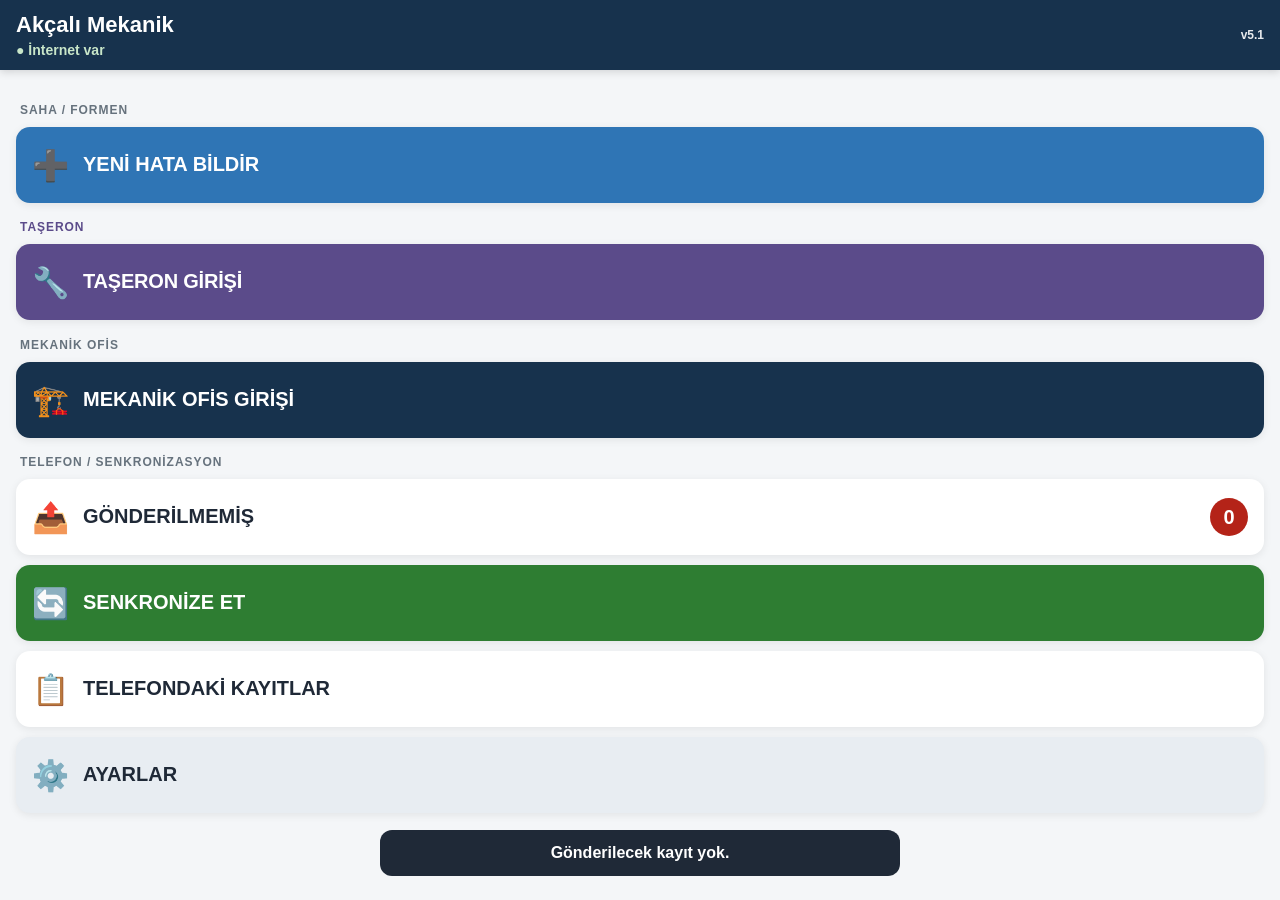
==== commit 954004e4: "Add files via upload" ====
--- a/index.html
+++ b/index.html
@@ -20,7 +20,7 @@
     <h1>Akçalı Mekanik</h1>
     <p id="connectionStatus" class="status offline">Bağlantı kontrol ediliyor…</p>
   </div>
-  <span id="versionLabel" class="version">v5.0</span>
+  <span id="versionLabel" class="version">v5.1</span>
 </header>
 
 <main class="container">
@@ -288,12 +288,53 @@
     </div>
 
     <div class="office-work-head">
-      <h3>Saha İşleri</h3>
+      <div>
+        <h3>Saha İşleri</h3>
+        <p class="subtitle">Kayıt ara ve sahadaki açık işleri süz.</p>
+      </div>
       <button id="refreshOfficeBtn" class="small-btn">↻ Yenile</button>
     </div>
 
+    <div class="office-search-panel">
+      <label for="officeSearchInput">Hızlı Arama</label>
+      <div class="office-search-row">
+        <input id="officeSearchInput" type="search" enterkeyhint="search" autocomplete="off"
+          placeholder="Kayıt no, mahal, açıklama, taşeron, formen…">
+        <button id="officeSearchClearBtn" type="button" class="office-search-clear" aria-label="Aramayı temizle">×</button>
+      </div>
+
+      <div class="office-filter-grid">
+        <div>
+          <label for="officeFilterContractor">Taşeron</label>
+          <select id="officeFilterContractor"><option value="">Tüm taşeronlar</option></select>
+        </div>
+        <div>
+          <label for="officeFilterBlock">Blok</label>
+          <select id="officeFilterBlock"><option value="">Tüm bloklar</option></select>
+        </div>
+        <div>
+          <label for="officeFilterStatus">Durum</label>
+          <select id="officeFilterStatus"><option value="">Tüm durumlar</option></select>
+        </div>
+        <div>
+          <label for="officeFilterPriority">Öncelik</label>
+          <select id="officeFilterPriority"><option value="">Tüm öncelikler</option></select>
+        </div>
+        <div class="office-filter-wide">
+          <label for="officeFilterIssueType">Hata Türü</label>
+          <select id="officeFilterIssueType"><option value="">Tüm hata türleri</option></select>
+        </div>
+      </div>
+
+      <div class="office-filter-footer">
+        <span id="officeResultCount" class="office-result-count">0 kayıt</span>
+        <button id="officeClearFiltersBtn" type="button" class="small-btn danger-outline">Filtreleri Temizle</button>
+      </div>
+    </div>
+
+    <div class="office-quick-filter-title">Hızlı Filtre</div>
     <div id="officeFilterBar" class="filter-bar">
-      <button type="button" class="filter-chip active" data-office-filter="all">Tümü</button>
+      <button type="button" class="filter-chip active" data-office-filter="all">Açıkların Tümü</button>
       <button type="button" class="filter-chip" data-office-filter="waiting">Kontrol Bekliyor</button>
       <button type="button" class="filter-chip" data-office-filter="overdue">Gecikmiş</button>
       <button type="button" class="filter-chip" data-office-filter="critical">Kritik / Yüksek</button>
--- a/styles.css
+++ b/styles.css
@@ -495,3 +495,102 @@
   .office-kpi span{font-size:10px}
   .office-card-meta{grid-template-columns:1fr}
 }
+
+
+/* ===== v5.1 Mekanik Ofis Arama / Filtreleme ===== */
+.office-search-panel{
+  margin:12px 0 10px;
+  padding:12px;
+  border:1px solid #D7DEE5;
+  border-radius:14px;
+  background:#fff;
+  box-shadow:0 3px 14px rgba(23,50,77,.05);
+  min-width:0;
+}
+.office-search-panel > label,
+.office-filter-grid label{
+  display:block;
+  margin:0 0 6px;
+  font-size:13px;
+  font-weight:850;
+  color:#314A60;
+}
+.office-search-row{
+  display:flex;
+  align-items:center;
+  gap:8px;
+  min-width:0;
+}
+.office-search-row input{
+  flex:1 1 auto;
+  min-width:0;
+  margin:0;
+}
+.office-search-clear{
+  flex:0 0 46px;
+  width:46px;
+  height:46px;
+  border:1px solid #CCD5DE;
+  border-radius:11px;
+  background:#F5F7F9;
+  color:#43576B;
+  font-size:27px;
+  font-weight:700;
+  line-height:1;
+  touch-action:manipulation;
+}
+.office-search-clear:active{transform:scale(.97)}
+.office-filter-grid{
+  display:grid;
+  grid-template-columns:repeat(2,minmax(0,1fr));
+  gap:10px;
+  margin-top:12px;
+  min-width:0;
+}
+.office-filter-grid > div{min-width:0}
+.office-filter-grid select{
+  width:100%;
+  min-width:0;
+  margin:0;
+  font-size:15px;
+}
+.office-filter-wide{grid-column:1 / -1}
+.office-filter-footer{
+  display:flex;
+  align-items:center;
+  justify-content:space-between;
+  gap:10px;
+  margin-top:12px;
+  min-width:0;
+}
+.office-result-count{
+  min-width:0;
+  font-size:13px;
+  line-height:1.3;
+  font-weight:850;
+  color:#40566B;
+  overflow-wrap:anywhere;
+}
+.office-quick-filter-title{
+  margin:10px 2px 6px;
+  color:#607080;
+  font-size:12px;
+  font-weight:900;
+  letter-spacing:.04em;
+  text-transform:uppercase;
+}
+.office-filter-active{
+  box-shadow:0 0 0 2px rgba(23,50,77,.08);
+}
+.office-empty .clear-filter-inline{
+  margin-top:12px;
+}
+@media(max-width:380px){
+  .office-filter-grid{grid-template-columns:1fr}
+  .office-filter-wide{grid-column:auto}
+  .office-filter-footer{
+    align-items:stretch;
+    flex-direction:column;
+  }
+  .office-filter-footer .small-btn{width:100%}
+}
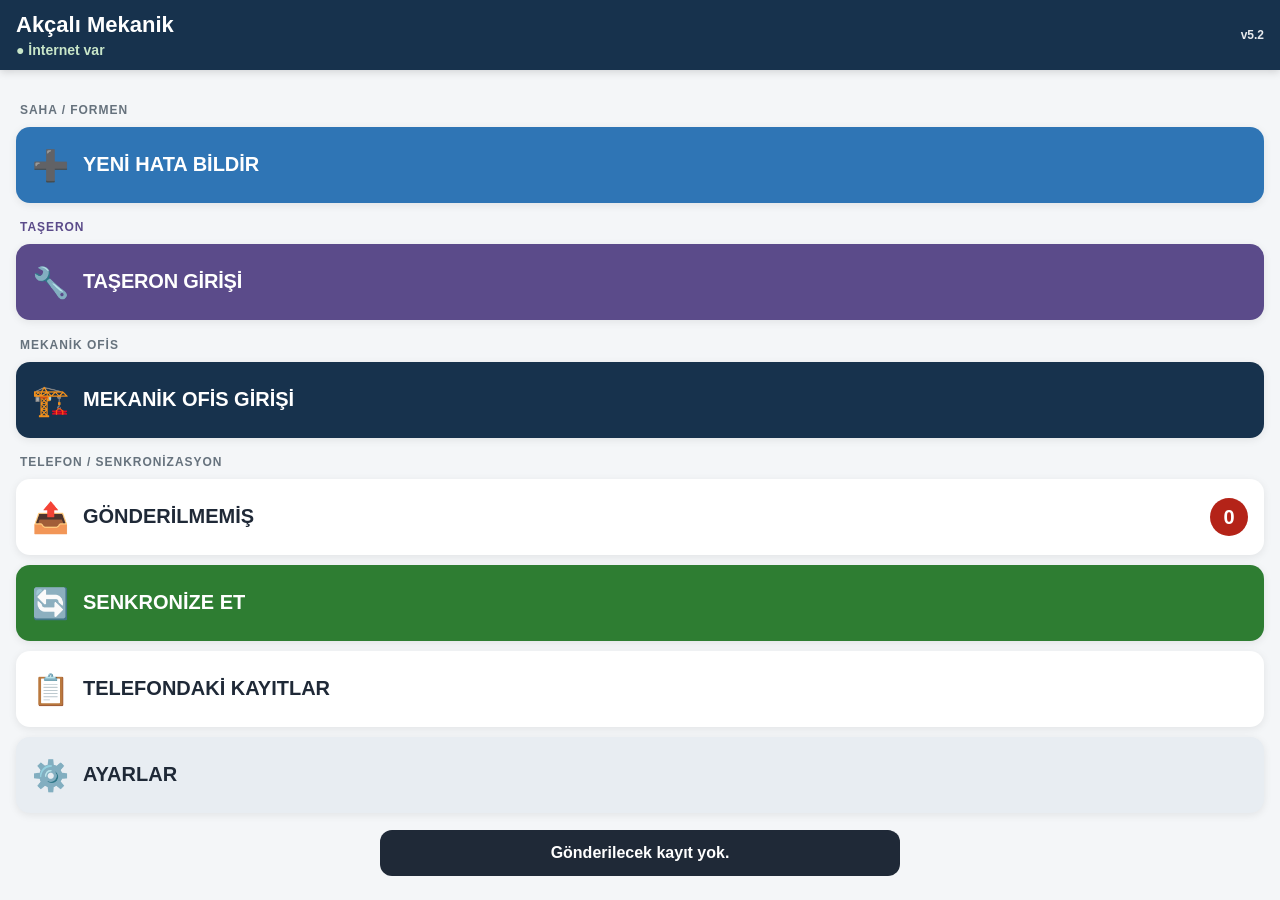
==== commit 5be3abe2: "Add files via upload" ====
--- a/index.html
+++ b/index.html
@@ -20,7 +20,7 @@
     <h1>Akçalı Mekanik</h1>
     <p id="connectionStatus" class="status offline">Bağlantı kontrol ediliyor…</p>
   </div>
-  <span id="versionLabel" class="version">v5.1</span>
+  <span id="versionLabel" class="version">v5.2</span>
 </header>
 
 <main class="container">
@@ -267,6 +267,15 @@
       <div class="office-kpi success"><strong id="officeClosedWeekCount">0</strong><span>Bu Hafta Kapandı</span></div>
       <div class="office-kpi"><strong id="officeAvgClose">—</strong><span>Ort. Kapanma</span></div>
     </div>
+
+    <button id="progressOpenBtn" type="button" class="office-module-btn progress-module-btn">
+      <span class="module-icon">📈</span>
+      <span class="module-copy">
+        <strong>HAFTALIK İLERLEME</strong>
+        <small>Blok ve imalat seviyelerini güncelle · haftayı kaydet · Excel raporu al</small>
+      </span>
+      <span class="module-arrow">›</span>
+    </button>
 
     <div class="dashboard-section">
       <div class="dashboard-head">
@@ -343,6 +352,147 @@
     <div id="officeIssueList" class="card-list"></div>
   </section>
 
+  <section id="progressView" class="view scroll-view">
+    <div class="section-head">
+      <button id="progressBackBtn" class="back-btn" aria-label="Geri">←</button>
+      <div class="grow">
+        <h2>Haftalık İlerleme</h2>
+        <p id="progressStatus" class="subtitle">Genel merkez seviye tablosu</p>
+      </div>
+      <button id="progressRefreshBtn" class="small-btn">↻ Yenile</button>
+    </div>
+
+    <div class="progress-week-card">
+      <div>
+        <span class="progress-eyebrow">ÇALIŞILAN HAFTA</span>
+        <strong id="progressWeekLabel">—</strong>
+        <small id="progressBaselineLabel">Karşılaştırma: —</small>
+      </div>
+      <div class="progress-week-actions">
+        <button id="progressSnapshotBtn" type="button" class="small-action">📌 HAFTAYI KAYDET</button>
+        <button id="progressExportBtn" type="button" class="small-action">⬇️ EXCEL RAPORU</button>
+      </div>
+    </div>
+
+    <div class="progress-kpi-grid">
+      <div class="progress-kpi primary"><strong id="progressOverallPct">—</strong><span>Genel Mekanik</span><small>GM hesabı</small></div>
+      <div class="progress-kpi"><strong id="progressWeekDelta">—</strong><span>Haftalık Fark</span><small>önceki snapshot</small></div>
+      <div class="progress-kpi"><strong id="progressChangedBlocks">0</strong><span>Değişen Blok</span><small>bu hafta</small></div>
+      <div class="progress-kpi"><strong id="progressChangedItems">0</strong><span>Değişen Kalem</span><small>bu hafta</small></div>
+    </div>
+
+    <div class="progress-summary-grid">
+      <div class="dashboard-section">
+        <div class="dashboard-head"><h3>Sistem Özeti</h3><span>İlerleme</span></div>
+        <div id="progressCategorySummary" class="progress-summary-list"></div>
+      </div>
+      <div class="dashboard-section">
+        <div class="dashboard-head"><h3>Yüklenici Özeti</h3><span>Blok ort.</span></div>
+        <div id="progressContractorSummary" class="progress-summary-list"></div>
+      </div>
+    </div>
+
+    <div class="progress-block-head">
+      <div>
+        <h3>Bloklar</h3>
+        <p class="subtitle">Bir blok seç; yalnız o bloğun geçerli imalatları açılır.</p>
+      </div>
+    </div>
+
+    <div class="progress-filter-card">
+      <input id="progressBlockSearch" type="search" autocomplete="off" enterkeyhint="search" placeholder="Blok veya yüklenici ara…">
+      <select id="progressContractorFilter"><option value="">Tüm yükleniciler</option></select>
+      <div id="progressBlockFilterBar" class="filter-bar compact-filter-bar">
+        <button type="button" class="filter-chip active" data-progress-block-filter="all">Tümü</button>
+        <button type="button" class="filter-chip" data-progress-block-filter="changed">Bu Hafta Değişen</button>
+        <button type="button" class="filter-chip" data-progress-block-filter="incomplete">%100 Altı</button>
+      </div>
+    </div>
+
+    <div id="progressBlockList" class="progress-block-list"></div>
+
+    <div class="dashboard-section progress-history-section">
+      <div class="dashboard-head"><h3>Hafta Geçmişi</h3><span>Snapshot</span></div>
+      <div id="progressHistoryList" class="progress-history-list"></div>
+    </div>
+  </section>
+
+  <section id="progressBlockView" class="view scroll-view">
+    <div class="section-head">
+      <button id="progressBlockBackBtn" class="back-btn" aria-label="Geri">←</button>
+      <div class="grow">
+        <h2 id="progressBlockTitle">Blok İlerlemesi</h2>
+        <p id="progressBlockMeta" class="subtitle"></p>
+      </div>
+    </div>
+
+    <div class="progress-block-kpis">
+      <div><strong id="progressBlockPct">—</strong><span>GM Mekanik</span></div>
+      <div><strong id="progressBlockDelta">—</strong><span>Haftalık Fark</span></div>
+      <div><strong id="progressDraftCount">0</strong><span>Taslak Değişiklik</span></div>
+    </div>
+
+    <div id="progressDraftNotice" class="progress-draft-notice" hidden></div>
+
+    <div class="progress-item-tools">
+      <input id="progressItemSearch" type="search" autocomplete="off" enterkeyhint="search" placeholder="İmalat kalemi ara…">
+      <div id="progressItemFilterBar" class="filter-bar compact-filter-bar">
+        <button type="button" class="filter-chip active" data-progress-item-filter="incomplete">Eksikler</button>
+        <button type="button" class="filter-chip" data-progress-item-filter="changed">Bu Hafta Değişen</button>
+        <button type="button" class="filter-chip" data-progress-item-filter="complete">Tamamlanan</button>
+        <button type="button" class="filter-chip" data-progress-item-filter="all">Tümü</button>
+      </div>
+    </div>
+
+    <div id="progressItemGroups" class="progress-item-groups"></div>
+
+    <div class="progress-save-bar">
+      <button id="progressDiscardDraftsBtn" type="button" class="small-action danger-outline">Taslakları Sil</button>
+      <button id="progressSaveChangesBtn" type="button" class="submit-btn success-action">DEĞİŞİKLİKLERİ KAYDET</button>
+    </div>
+  </section>
+
+  <section id="progressEditView" class="view scroll-view">
+    <div class="section-head">
+      <button id="progressEditBackBtn" class="back-btn" aria-label="Geri">←</button>
+      <div class="grow">
+        <h2>İmalat Seviyesi</h2>
+        <p id="progressEditContext" class="subtitle"></p>
+      </div>
+    </div>
+
+    <div class="progress-edit-card">
+      <h3 id="progressEditItemName">—</h3>
+      <div class="progress-edit-compare">
+        <div><span>Önceki Hafta</span><strong id="progressEditPrevious">—</strong></div>
+        <div><span>Mevcut / Taslak</span><strong id="progressEditCurrent">—</strong></div>
+      </div>
+
+      <div class="progress-preset-grid">
+        <button type="button" data-progress-preset="0">%0</button>
+        <button type="button" data-progress-preset="25">%25</button>
+        <button type="button" data-progress-preset="50">%50</button>
+        <button type="button" data-progress-preset="75">%75</button>
+        <button type="button" data-progress-preset="100">%100</button>
+      </div>
+
+      <div class="progress-step-row">
+        <button id="progressMinusBtn" type="button">− %5</button>
+        <div id="progressEditBigValue">%0</div>
+        <button id="progressPlusBtn" type="button">+ %5</button>
+      </div>
+
+      <input id="progressRange" type="range" min="0" max="100" step="5" value="0">
+
+      <label for="progressEditNote">Not <span class="optional">(isteğe bağlı)</span></label>
+      <textarea id="progressEditNote" rows="3" maxlength="160" placeholder="Örn: 3. bodrum tamamlandı. Geri düşüş varsa sebep zorunlu."></textarea>
+      <p id="progressEditWarning" class="field-hint"></p>
+
+      <button id="progressAddDraftBtn" type="button" class="submit-btn">✓ TASLAĞA EKLE</button>
+      <button id="progressRemoveDraftBtn" type="button" class="submit-btn secondary-action" hidden>TASLAĞI GERİ AL</button>
+    </div>
+  </section>
+
   <section id="officeDetailView" class="view scroll-view">
     <div class="section-head">
       <button id="officeDetailBackBtn" class="back-btn" aria-label="Geri">←</button>
--- a/styles.css
+++ b/styles.css
@@ -594,3 +594,58 @@
   }
   .office-filter-footer .small-btn{width:100%}
 }
+
+
+/* ===== v5.2 Haftalık İlerleme ===== */
+.office-module-btn{width:100%;display:flex;align-items:center;gap:12px;margin:14px 0;padding:14px 15px;border:0;border-radius:15px;background:#17324D;color:#fff;text-align:left;touch-action:manipulation}
+.office-module-btn:active{transform:scale(.99)}
+.module-icon{font-size:29px;flex:0 0 auto}.module-copy{min-width:0;flex:1}.module-copy strong{display:block;font-size:17px;line-height:1.15}
+.module-copy small{display:block;margin-top:4px;color:#D7E5F0;font-size:12px;line-height:1.3;overflow-wrap:anywhere}.module-arrow{font-size:30px;line-height:1;flex:0 0 auto}
+.progress-week-card{display:flex;align-items:center;justify-content:space-between;gap:12px;padding:14px;margin-bottom:12px;border-radius:14px;background:#fff;border:1px solid #D8E0E7}
+.progress-week-card>div:first-child{min-width:0}.progress-eyebrow{display:block;font-size:10px;font-weight:900;letter-spacing:.08em;color:#667789}
+.progress-week-card strong{display:block;margin-top:3px;font-size:22px;color:#17324D}.progress-week-card small{display:block;margin-top:3px;color:#6B7885;overflow-wrap:anywhere}
+.progress-week-actions{display:flex;flex-direction:column;gap:7px;flex:0 0 auto}.progress-week-actions .small-action{min-height:38px;padding:8px 10px;font-size:12px}
+.progress-kpi-grid{display:grid;grid-template-columns:repeat(2,minmax(0,1fr));gap:9px;margin-bottom:12px}
+.progress-kpi{min-width:0;padding:12px 9px;border-radius:13px;background:#fff;border:1px solid #D8E0E7;text-align:center}
+.progress-kpi.primary{background:#EAF2FB;border-color:#B8D1EA}.progress-kpi strong{display:block;font-size:25px;color:#17324D}
+.progress-kpi span{display:block;margin-top:2px;font-size:12px;font-weight:900;color:#334B61}.progress-kpi small{display:block;margin-top:2px;font-size:10px;color:#778592}
+.progress-summary-grid{display:grid;grid-template-columns:1fr 1fr;gap:10px}.progress-summary-list{display:flex;flex-direction:column;gap:8px}
+.progress-summary-row{display:grid;grid-template-columns:minmax(0,1fr) 58px;gap:8px;align-items:center}
+.progress-summary-row .name{font-size:12px;font-weight:800;color:#314A60;overflow-wrap:anywhere}.progress-summary-row .pct{text-align:right;font-size:12px;font-weight:900;color:#17324D}
+.progress-mini-bar{grid-column:1/-1;height:6px;border-radius:999px;background:#E7ECF0;overflow:hidden}.progress-mini-bar>span{display:block;height:100%;background:#4A7EB7;border-radius:999px}
+.progress-over{color:#B42318!important}.progress-block-head{margin:16px 2px 8px}.progress-block-head h3{margin:0}
+.progress-filter-card{padding:10px;border:1px solid #D8E0E7;border-radius:13px;background:#fff}.progress-filter-card input,.progress-filter-card select{margin:0 0 8px}
+.compact-filter-bar{margin-top:4px}.progress-block-list{display:flex;flex-direction:column;gap:10px;margin-top:10px}
+.progress-block-card{width:100%;padding:13px;border:1px solid #D8E0E7;border-radius:14px;background:#fff;text-align:left;touch-action:manipulation}
+.progress-block-card:active{transform:scale(.992)}.progress-block-card-top{display:flex;justify-content:space-between;gap:10px;align-items:flex-start}
+.progress-block-card h3{margin:0;font-size:19px;color:#172331}.progress-block-card .contractor{margin-top:3px;font-size:12px;color:#687786;overflow-wrap:anywhere}
+.progress-block-card .block-pct{font-size:22px;font-weight:950;color:#17324D;white-space:nowrap}.progress-block-card .block-delta{font-size:11px;font-weight:900;text-align:right}
+.progress-positive{color:#2E7D32!important}.progress-negative{color:#B42318!important}.progress-neutral{color:#6B7885!important}
+.progress-bar{height:8px;margin:10px 0 8px;background:#E8EDF1;border-radius:999px;overflow:hidden}.progress-bar>span{display:block;height:100%;background:#4A7EB7;border-radius:999px}
+.progress-block-card-bottom{display:flex;justify-content:space-between;gap:10px;font-size:11px;color:#667789}.progress-history-section{margin-top:16px}
+.progress-history-list{display:flex;flex-direction:column;gap:8px}.progress-history-row{display:flex;align-items:center;justify-content:space-between;gap:8px;padding:10px;border-radius:11px;background:#F6F8FA;border:1px solid #E0E6EB}
+.progress-history-row .info{min-width:0}.progress-history-row strong{display:block;font-size:13px;color:#24394E}.progress-history-row small{display:block;color:#72808D;font-size:11px}
+.progress-history-row button{flex:0 0 auto;min-height:35px;padding:7px 9px;font-size:11px}
+.progress-block-kpis{display:grid;grid-template-columns:repeat(3,minmax(0,1fr));gap:8px;margin-bottom:10px}.progress-block-kpis>div{min-width:0;padding:10px 6px;text-align:center;border-radius:12px;background:#fff;border:1px solid #D8E0E7}
+.progress-block-kpis strong{display:block;font-size:21px;color:#17324D}.progress-block-kpis span{font-size:10px;font-weight:850;color:#617181}
+.progress-draft-notice{margin:8px 0;padding:10px;border-radius:11px;background:#FFF5D9;color:#705200;font-size:12px;font-weight:800;line-height:1.35}
+.progress-item-tools{padding:10px;border:1px solid #D8E0E7;border-radius:13px;background:#fff}.progress-item-tools input{margin:0 0 8px}
+.progress-item-groups{display:flex;flex-direction:column;gap:9px;margin-top:10px}.progress-category{border:1px solid #D8E0E7;border-radius:13px;background:#fff;overflow:hidden}
+.progress-category summary{list-style:none;display:flex;align-items:center;justify-content:space-between;gap:10px;padding:12px;cursor:pointer;touch-action:manipulation}
+.progress-category summary::-webkit-details-marker{display:none}.progress-category summary .cat-name{min-width:0;font-weight:900;color:#24394E;overflow-wrap:anywhere}
+.progress-category summary .cat-meta{flex:0 0 auto;text-align:right;font-size:11px;color:#697987}.progress-category summary .cat-meta strong{display:block;font-size:14px;color:#17324D}
+.progress-category-list{border-top:1px solid #E5E9ED}.progress-item-row{display:grid;grid-template-columns:minmax(0,1fr) 64px;gap:10px;padding:11px 12px;border-bottom:1px solid #EDF0F2;text-align:left;width:100%;background:#fff;border-left:0;border-right:0;border-top:0;touch-action:manipulation}
+.progress-item-row:last-child{border-bottom:0}.progress-item-row:active{background:#F3F7FA}.progress-item-row .item-name{font-size:13px;font-weight:800;color:#2A3C4F;line-height:1.3;overflow-wrap:anywhere}
+.progress-item-row .item-sub{display:flex;gap:6px;flex-wrap:wrap;margin-top:5px;font-size:10px;color:#6F7D89}.progress-item-row .item-value{text-align:right;font-size:18px;font-weight:950;color:#17324D}
+.progress-item-row .draft-badge{color:#8A6100;font-weight:900}.progress-item-row .delta-badge{font-weight:900}
+.progress-save-bar{position:sticky;bottom:0;z-index:8;display:grid;grid-template-columns:1fr 2fr;gap:8px;margin-top:12px;padding:10px 0 calc(10px + env(safe-area-inset-bottom));background:linear-gradient(to bottom,rgba(245,247,249,0),#F5F7F9 18%,#F5F7F9 100%)}
+.progress-save-bar .submit-btn,.progress-save-bar .small-action{margin:0;min-height:52px}
+.progress-edit-card{padding:14px;border:1px solid #D8E0E7;border-radius:14px;background:#fff}.progress-edit-card h3{margin:0 0 12px;font-size:18px;line-height:1.3;color:#1F3448;overflow-wrap:anywhere}
+.progress-edit-compare{display:grid;grid-template-columns:1fr 1fr;gap:9px;margin-bottom:12px}.progress-edit-compare>div{padding:10px;border-radius:11px;background:#F5F7F9;text-align:center}
+.progress-edit-compare span{display:block;font-size:10px;font-weight:850;color:#6E7D8A}.progress-edit-compare strong{display:block;margin-top:3px;font-size:22px;color:#17324D}
+.progress-preset-grid{display:grid;grid-template-columns:repeat(5,1fr);gap:6px}.progress-preset-grid button{min-width:0;padding:12px 2px;border:1px solid #BFCAD4;border-radius:10px;background:#F7F9FA;font-size:13px;font-weight:900;color:#284359;touch-action:manipulation}
+.progress-preset-grid button.selected{background:#17324D;color:#fff;border-color:#17324D}.progress-step-row{display:grid;grid-template-columns:1fr 1.3fr 1fr;gap:8px;align-items:center;margin:13px 0 8px}
+.progress-step-row button{min-height:50px;border:0;border-radius:11px;background:#E8EEF4;color:#17324D;font-size:16px;font-weight:900}#progressEditBigValue{text-align:center;font-size:30px;font-weight:950;color:#17324D}
+#progressRange{width:100%;margin:5px 0 14px}.progress-edit-card textarea{margin-bottom:4px}.optional{font-weight:500;color:#83909B;font-size:12px}.progress-empty{padding:18px;text-align:center;background:#fff;border-radius:13px;border:1px solid #D8E0E7;color:#687786}
+@media(max-width:430px){.progress-summary-grid{grid-template-columns:1fr}.progress-week-card{align-items:flex-start;flex-direction:column}.progress-week-actions{width:100%;display:grid;grid-template-columns:1fr 1fr}.progress-week-actions .small-action{width:100%}}
+@media(max-width:340px){.progress-preset-grid{grid-template-columns:repeat(3,1fr)}.progress-block-kpis{grid-template-columns:1fr}}
